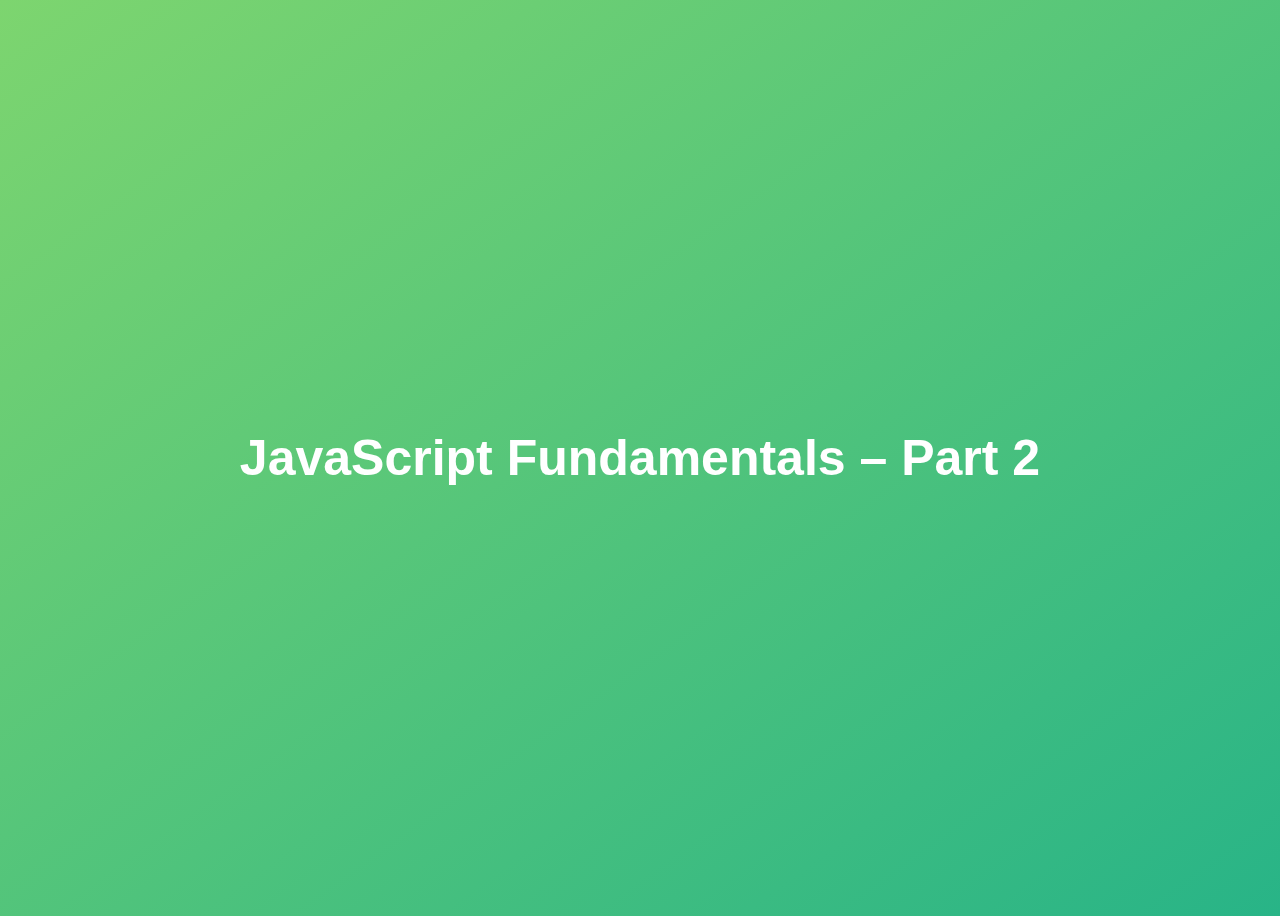
==== Functions/index.html @ a37f5eb1 "Functions" ====
<!DOCTYPE html>
<html lang="en">
  <head>
    <meta charset="UTF-8" />
    <meta name="viewport" content="width=device-width, initial-scale=1.0" />
    <meta http-equiv="X-UA-Compatible" content="ie=edge" />
    <title>JavaScript Fundamentals – Part 2</title>
    <style>
      body {
        height: 100vh;
        display: flex;
        align-items: center;
        background: linear-gradient(to top left, #28b487, #7dd56f);
      }
      h1 {
        font-family: sans-serif;
        font-size: 50px;
        line-height: 1.3;
        width: 100%;
        padding: 30px;
        text-align: center;
        color: white;
      }
    </style>
  </head>
  <body>
    <h1>JavaScript Fundamentals – Part 2</h1>
    <script src="script.js"></script>
  </body>
</html>
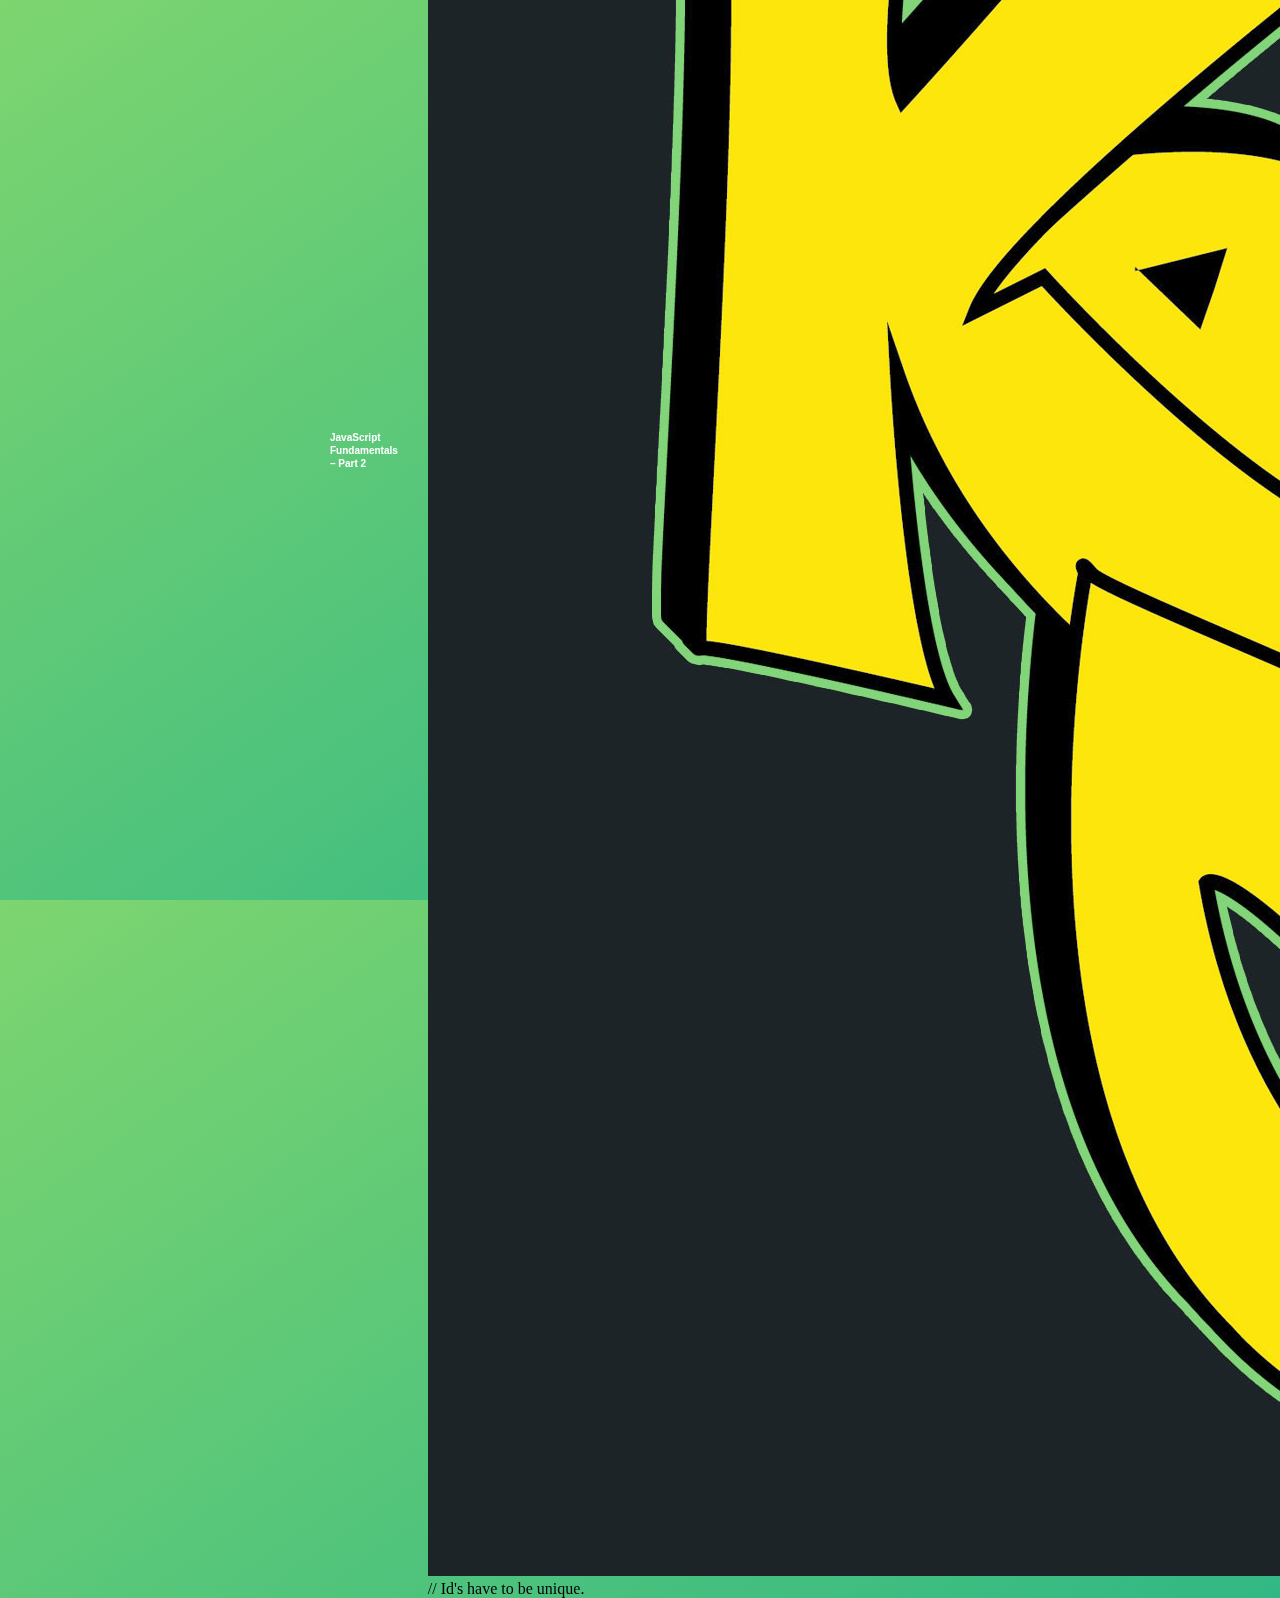
==== commit ed613d47: "Add some supporting files. HTML/CSSS Fundamentals." ====
--- a/Functions/index.html
+++ b/Functions/index.html
@@ -5,26 +5,22 @@
     <meta name="viewport" content="width=device-width, initial-scale=1.0" />
     <meta http-equiv="X-UA-Compatible" content="ie=edge" />
     <title>JavaScript Fundamentals – Part 2</title>
-    <style>
-      body {
-        height: 100vh;
-        display: flex;
-        align-items: center;
-        background: linear-gradient(to top left, #28b487, #7dd56f);
-      }
-      h1 {
-        font-family: sans-serif;
-        font-size: 50px;
-        line-height: 1.3;
-        width: 100%;
-        padding: 30px;
-        text-align: center;
-        color: white;
-      }
-    </style>
+    <link href="style.css" rel="stylesheet" />
   </head>
   <body>
     <h1>JavaScript Fundamentals – Part 2</h1>
+
+    <div>
+      <p ="class" ="first">// class can be used over and over again.</p>
+
+      <a href="https://originalbones.pro">Bones</a> hyper link.
+
+      <img id="my-image" src="grimm_hood.jpg" /> // Id's have to be unique.
+    </div>
+    <form id="team-scores">
+      <h2>Enter Scores:</h2>
+      <button>Enter</button>
+    </form>
     <script src="script.js"></script>
   </body>
 </html>
--- a/Functions/style.css
+++ b/Functions/style.css
@@ -0,0 +1,37 @@
+* {
+  /*This object resets all of the values for your box style.*/
+  margin: 0;
+  padding: 0;
+  box-sizing: border-box;
+}
+body {
+  /*This object determines the overall layout of the document.*/
+  height: 100vh;
+  display: flex;
+  align-items: center;
+  background: linear-gradient(to top left, #28b487, #7dd56f);
+  padding: 300px;
+}
+h1 {
+  /*This object only affects the child classes of this class.*/
+  font-family: sans-serif;
+  font-size: 10px;
+  line-height: 1.3;
+  width: 100%;
+  padding: 30px;
+  text-align: left;
+  color: white;
+  margin: 0px;
+}
+h2 {
+  margin: auto;
+}
+#team-scores {
+  /*This is an ID class that identifies the object you specify. */
+  background-color: aqua;
+  align-items: left;
+}
+#my-image {
+  size: 640px 480px;
+  column-rule-width: 640px 480px;
+}
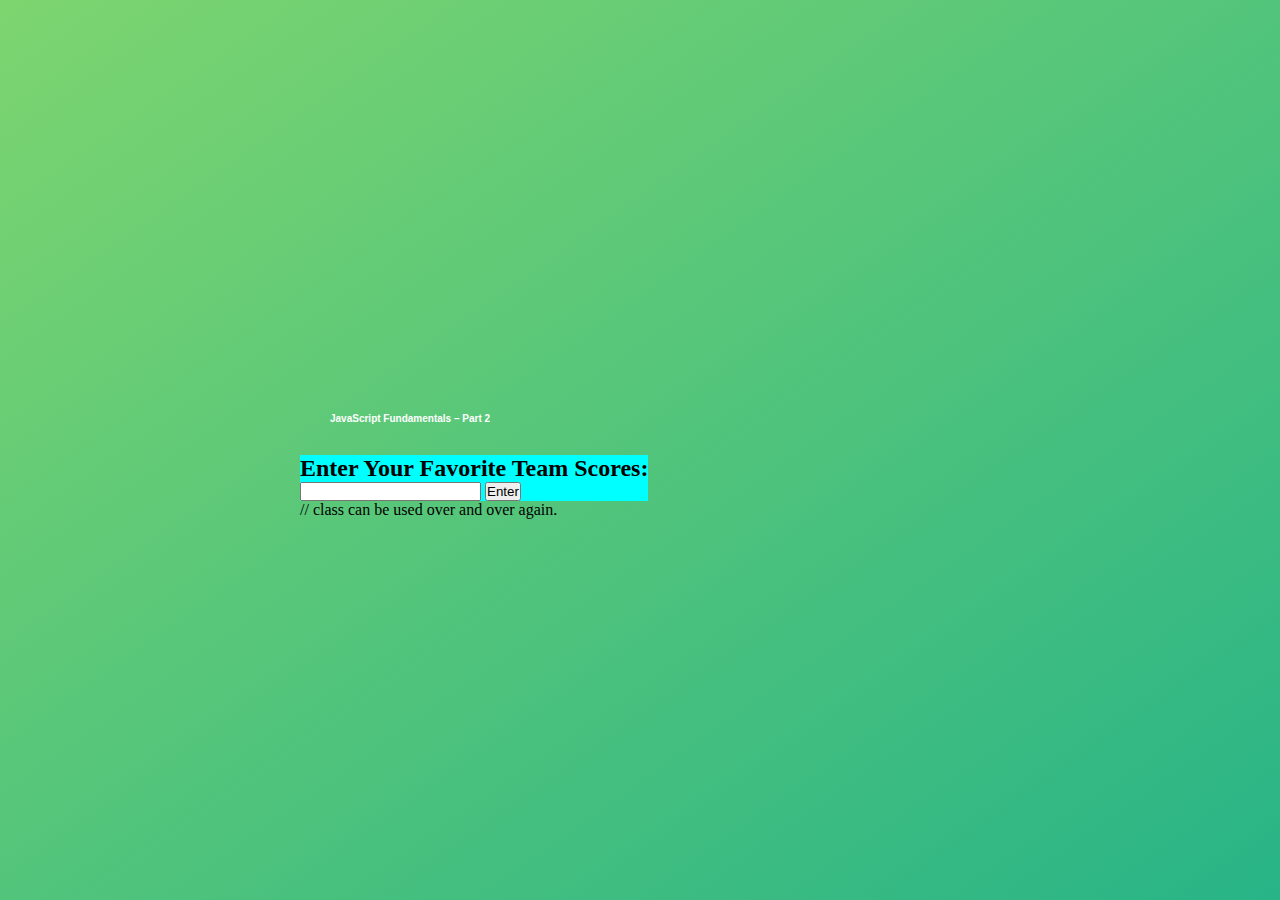
==== commit fc6575d7: "Back after a long break." ====
--- a/Functions/index.html
+++ b/Functions/index.html
@@ -8,19 +8,22 @@
     <link href="style.css" rel="stylesheet" />
   </head>
   <body>
-    <h1>JavaScript Fundamentals – Part 2</h1>
+
 
     <div>
-      <p ="class" ="first">// class can be used over and over again.</p>
+      <h1 class="first">JavaScript Fundamentals – Part 2</h1>
+      <form id="team-scores">
+        <h2>Enter Your Favorite Team Scores:</h2>
+        <input type="text"></input>
+        <button>Enter</button>
+        
+      </form>
 
-      <a href="https://originalbones.pro">Bones</a> hyper link.
+      <p class="second">// class can be used over and over again.</p>
 
-      <img id="my-image" src="grimm_hood.jpg" /> // Id's have to be unique.
+
     </div>
-    <form id="team-scores">
-      <h2>Enter Scores:</h2>
-      <button>Enter</button>
-    </form>
+
     <script src="script.js"></script>
   </body>
 </html>
